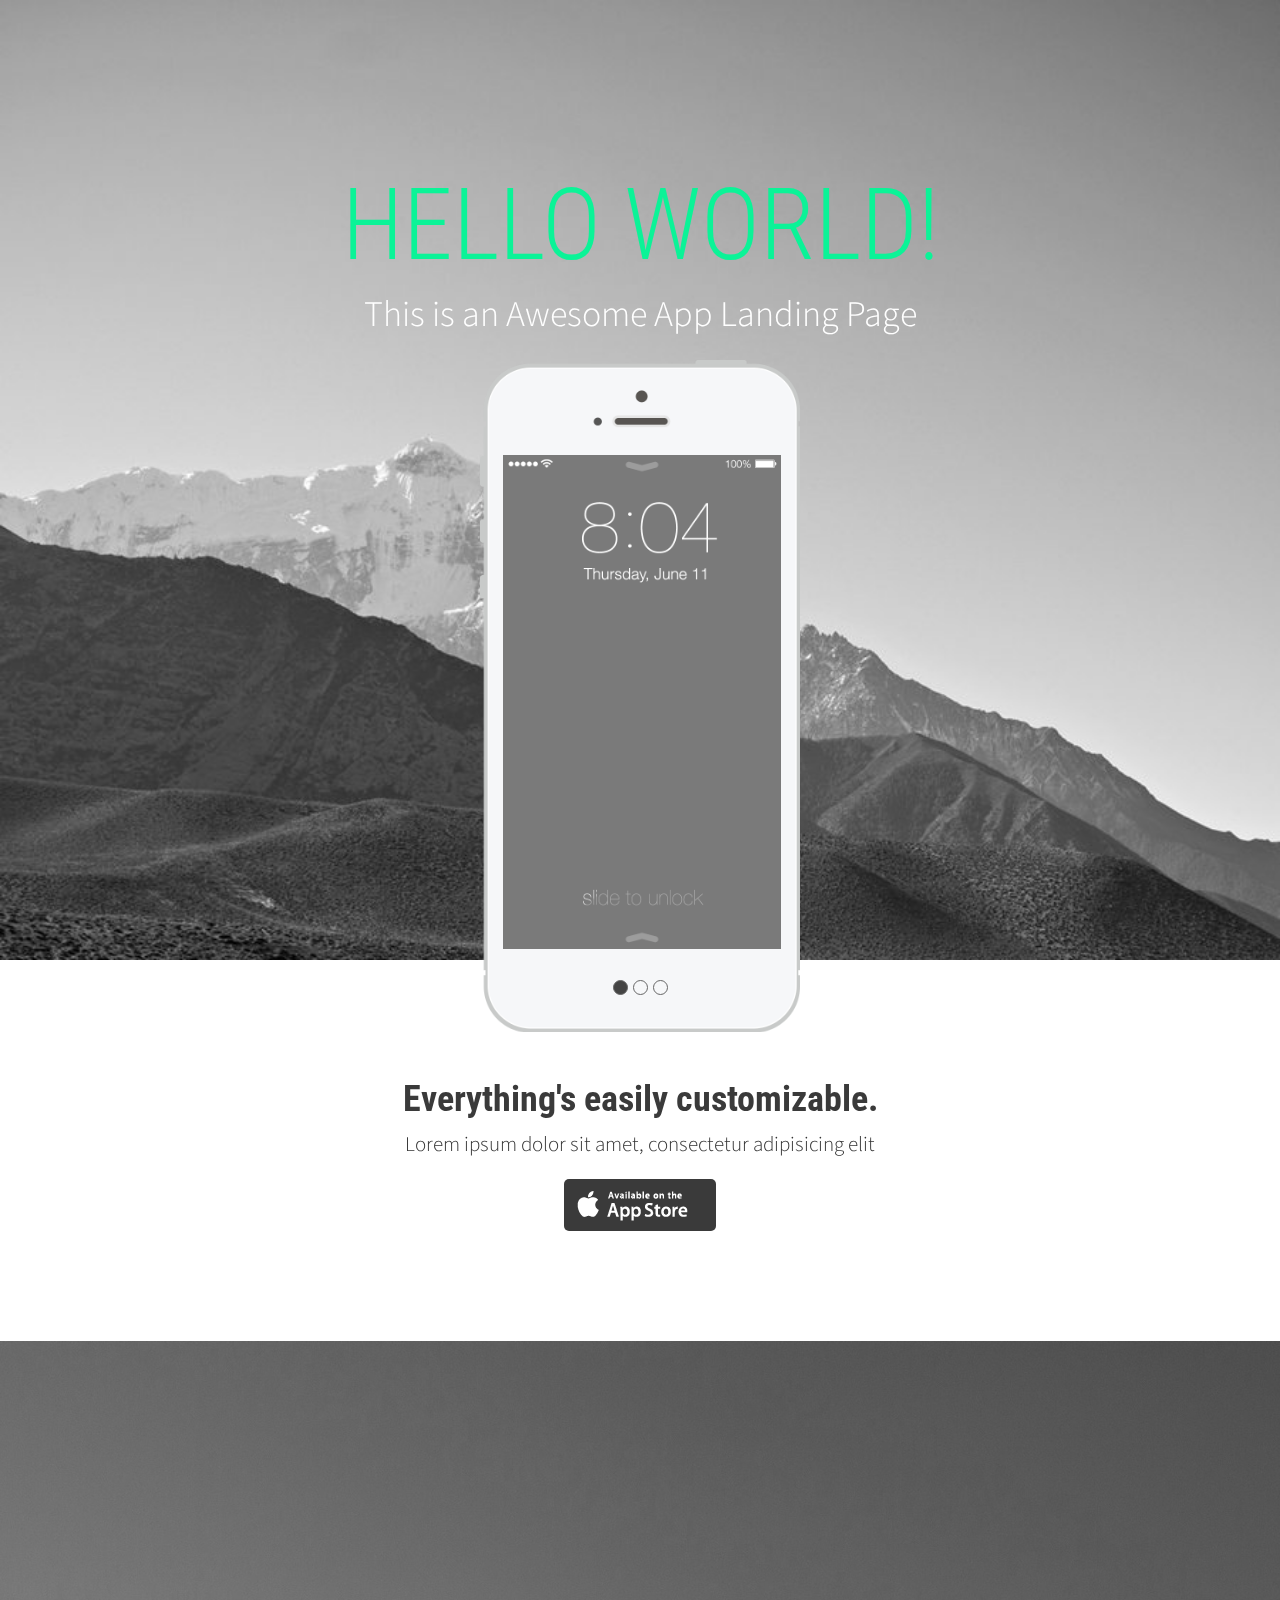
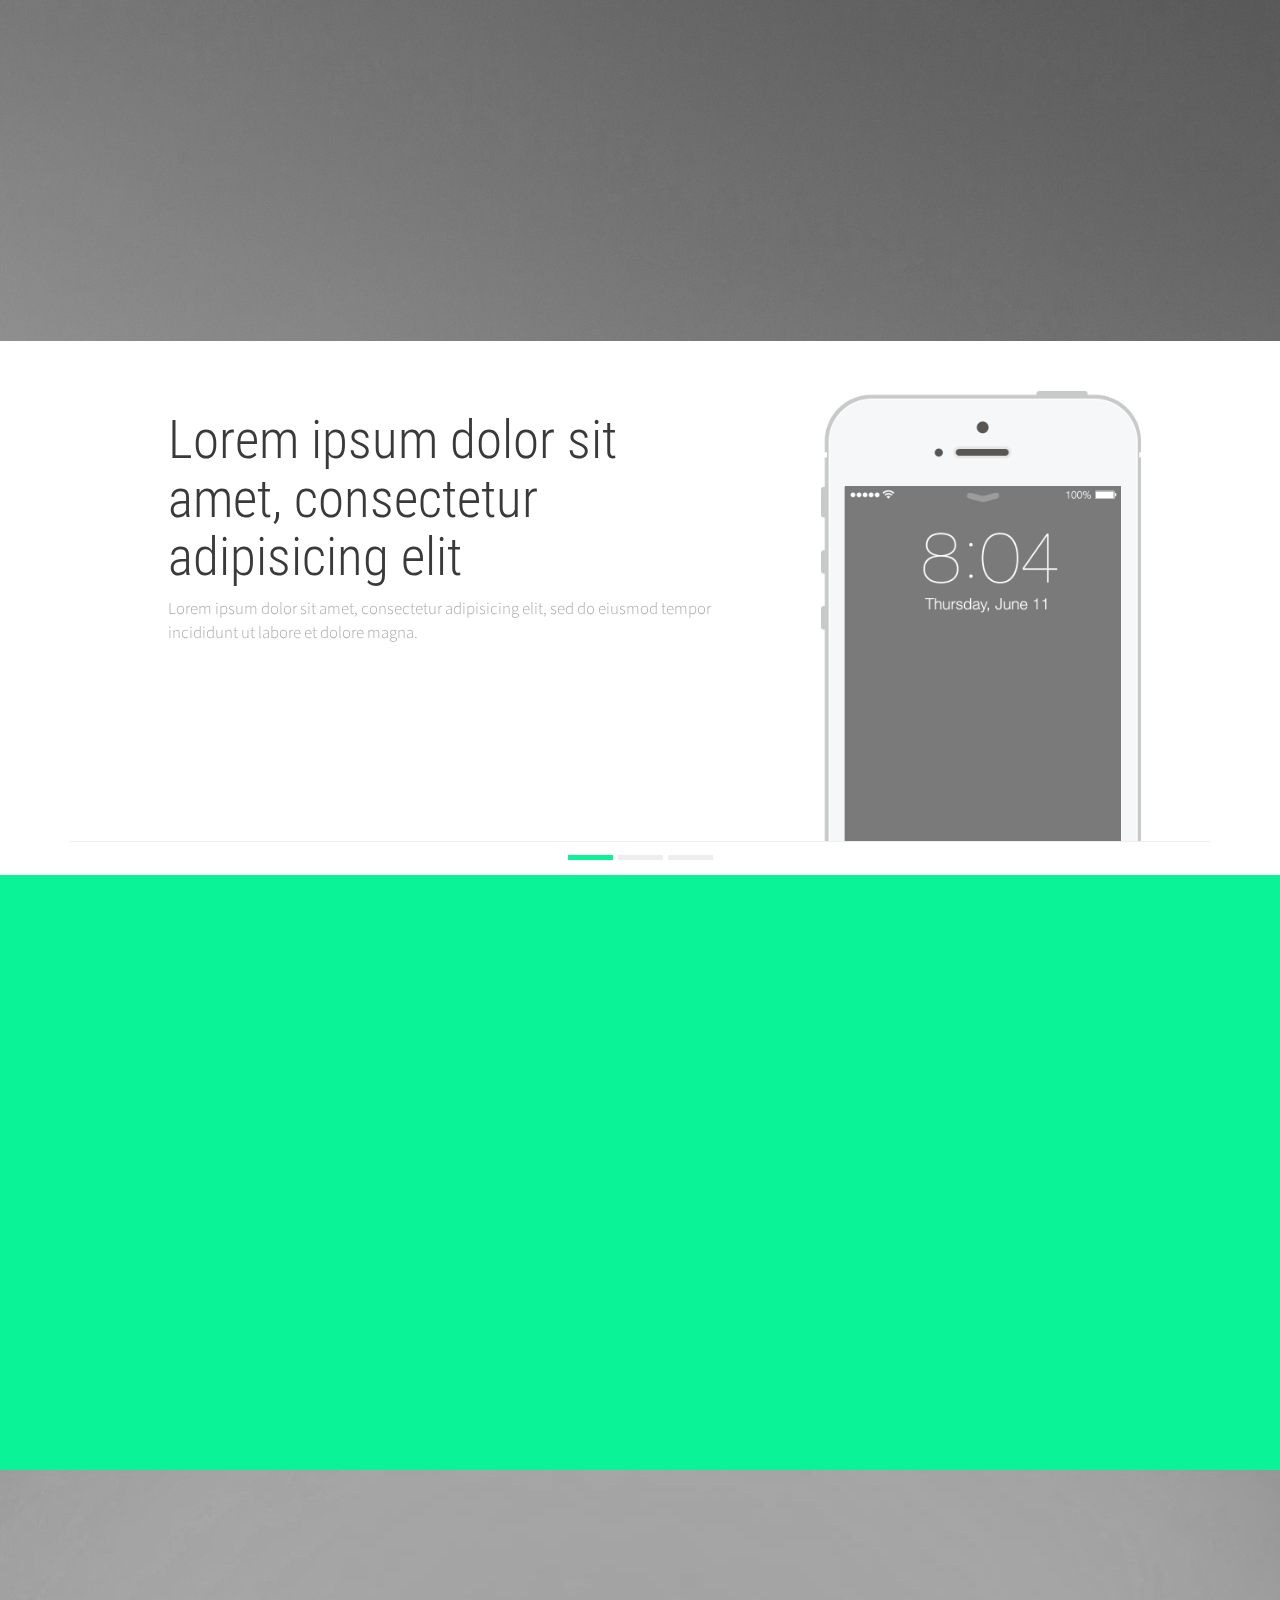
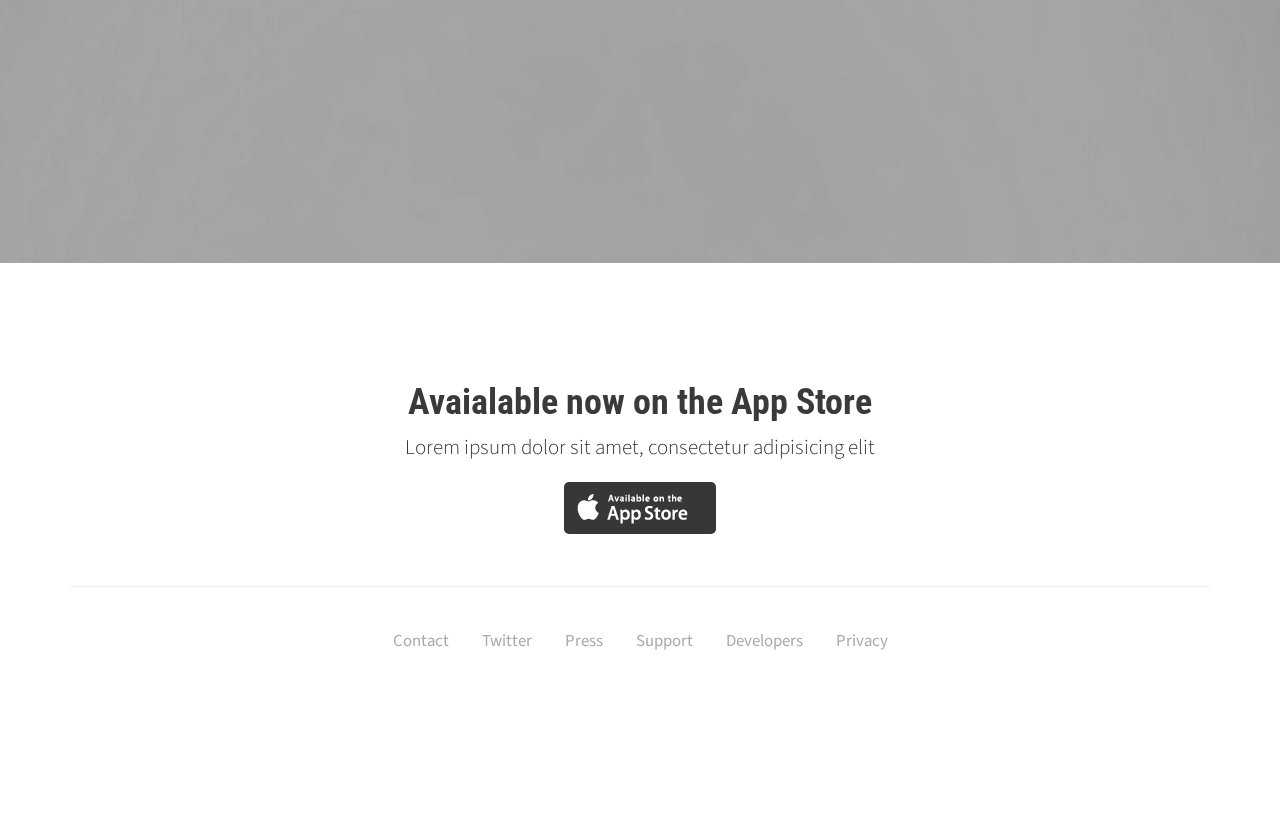
==== Template1/index.html @ 2b8a7eca "Primer commit, test de templates" ====
<!DOCTYPE html>
<html>
  <head>
    <title>Landy - Parallax App Landing Page</title>
    <meta charset="utf-8" />
    <meta content="width=device-width, initial-scale=1, maximum-scale=1, user-scalable=no" name="viewport">
    <!-- CSS 
        ================================================== -->
    <!-- Bootstrap 3-->
    <link href="css/bootstrap.min.css" rel="stylesheet" media="screen">
    <!-- Google Fonts -->
    <link href='http://fonts.googleapis.com/css?family=Source+Sans+Pro:200,300,400,600,700,900,200italic,300italic,400italic,600italic,700italic,900italic|Roboto+Condensed:300italic,400italic,700italic,400,300,700' rel='stylesheet' type='text/css'>
    <link href='http://fonts.googleapis.com/css?family=Roboto+Condensed:300italic,400italic,700italic,400,300,700' rel='stylesheet' type='text/css'>
    <!-- Template Styles -->
    <link href="css/style.css" rel="stylesheet" media="screen">
      </head>
  <body>
	  
	  <!-- NAVBAR
	      ================================================== -->
	  <nav class="navbar navbar-default" role="navigation">
	  	  <div class="container">
			  <div class="navbar-header">
			    <button type="button" class="navbar-toggle" data-toggle="collapse" data-target=".navbar-ex1-collapse">
			      <span class="sr-only">Toggle navigation</span>
			      <span class="icon-bar"></span>
			      <span class="icon-bar"></span>
			      <span class="icon-bar"></span>
			    </button>
			    
			    <!--Replace text with your app name or logo image-->
			    <a class="navbar-brand" href="#">Landy</a>
			    
			  </div>
			  <div class="collapse navbar-collapse navbar-ex1-collapse">
			    <ul class="nav navbar-nav">
			      <li><a onclick="$('header').animatescroll({padding:71});">Start</a></li>
			      <li><a onclick="$('.detail').animatescroll({padding:71});">Screens</a></li>
			      <li><a onclick="$('.features').animatescroll({padding:71});">Features</a></li>
			      <li><a onclick="$('.social').animatescroll({padding:71});">Social	</a></li>
			    </ul>
			  </div>
		  </div>
	  </nav>
	  
	  
	   <!-- HEADER
	   ================================================== -->	  
	  <header>
		 <div class="container">
			 <div class="row">
				 <div class="col-md-12">
					  <h1>Hello World!</h1>
					  <p class="lead">This is an Awesome App Landing Page</p>
					  
					  <div class="carousel-iphone">
					  	<div id="carousel-example-generic" class="carousel slide">
					    
					    <!-- Indicators -->
					    <ol class="carousel-indicators">
					      <li data-target="#carousel-example-generic" data-slide-to="0" class="active"></li>
					      <li data-target="#carousel-example-generic" data-slide-to="1"></li>
					      <li data-target="#carousel-example-generic" data-slide-to="2"></li>
					    </ol>
					  
					    <!-- Wrapper for slides -->
					    <div class="carousel-inner">
					      <div class="item active">
					        <img src="img/screenshots/app-1.png" alt="App Screen 1">
					      </div>
					      <div class="item">
					        <img src="img/screenshots/app-2.png" alt="App Screen 2">
					      </div>
					      <div class="item">
					        <img src="img/screenshots/app-3.png" alt="App Screen 3">
					      </div>
					      
					    </div>
					  </div>
					</div>
				</div>	  
			</div>    
		</div>
	 </header>
	  
	  
	  <!-- PURCHASE
	      ================================================== -->
	  <section class="purchase">
		  <div class="container">
			  <div class="row">
				  <div class="col-md-offset-2 col-md-8">
					 <h1>Everything's easily customizable.</h1>
					 	    <p class="lead">Lorem ipsum dolor sit amet, consectetur adipisicing elit</p>
					 	    <button type="button" class="app-store"></button>	
				  </div>
			  </div>
		  </div>
	  </section>
	  
	  
	  <!-- PAYOFF 
	      ================================================== -->
	  <section class="payoff">
		<div class="container">
			  <div class="row">
				  <div class="col-md-12">
					  <h1>Lorem ipsum dolor sit amet, consectetur adipisicing elit, sed do eiusmod tempor incididunt ut labore et dolore magna.</h1>
				  </div>
			  </div>
		  </div>	  
	  </section>
	  
	  
	  <!-- DETAILS 
	      ================================================== -->
	  <section class="detail">
		<div class="container">
			<div class="row">
				<div class="col-md-12">
					<div id="carousel-example-generic-2" class="carousel slide">
										
					  <!-- Wrapper for slides -->
					  <div class="carousel-inner">
					    <div class="item active">
					      	<div class="row">
					      		<div class="col-sm-12 col-md-offset-1 col-md-6">
					      			<h1>Lorem ipsum dolor sit amet, consectetur adipisicing elit</h1>
					      			<p>Lorem ipsum dolor sit amet, consectetur adipisicing elit, sed do eiusmod tempor incididunt ut labore et dolore magna.</p>
					      		</div>
					      		<div class="col-sm-12 col-md-5">
					      			<div class="app-screenshot">
					      				<img src="img/screenshots/app-1.png" class="img-responsive" alt="App Screen 1">
					      			</div>
					      		</div>
					      	</div>
					    </div>
					    <div class="item">
					    	<div class="row">
					    		<div class="col-sm-12 col-md-offset-1 col-md-6">
					    			<h1>Sed do eiusmod tempor incididunt ut labore et dolore magna.</h1>
					    			<p>Lorem ipsum dolor sit amet, consectetur adipisicing elit, sed do eiusmod tempor incididunt ut labore et dolore magna.</p>
					    		</div>
					    		<div class="col-sm-12 col-md-5">
					    			<div class="app-screenshot">
					    				<img src="img/screenshots/app-2.png" class="img-responsive" alt="App Screen 2">
					    			</div>
					    		</div>
					    	</div>
						</div>
					    <div class="item">
					      <div class="row">
					      	<div class="col-sm-12 col-md-offset-1 col-md-6">
					      		<h1>Lorem ipsum dolor sit amet, consectetur adipisicing elit</h1>
					      		<p>Lorem ipsum dolor sit amet, consectetur adipisicing elit, sed do eiusmod tempor incididunt ut labore et dolore magna.</p>
					      	</div>
					      	<div class="col-sm-12 col-md-5">
					      		<div class="app-screenshot">
					      			<img src="img/screenshots/app-3.png" class="img-responsive" alt="App Screen 3">
					      		</div>
					      	</div>
					      </div>
					    </div>
					  </div>
					
					  <!-- Indicators -->
					  <ol class="carousel-indicators">
					    <li data-target="#carousel-example-generic-2" data-slide-to="0" class="active"></li>
					    <li data-target="#carousel-example-generic-2" data-slide-to="1"></li>
					    <li data-target="#carousel-example-generic-2" data-slide-to="2"></li>
					  </ol>		
					</div>
				</div>
			</div>
		</div>
	</section>
	
	  
	  <!-- FEATURES
	      ================================================== -->
	  <section class="features">
		  <div class="container">
			  <div class="row">
				
				  <div class="col-md-4">
					  <div class="circle"><i class="icon-bookmark"></i></div>
					  <h2>Quick &amp; Easy Setup</h2>
					  <p>Lorem ipsum dolor sit amet, consectetur adipisicing elit, sed do eiusmod tempor incididunt ut labore et dolore magna.</p>
				  </div>
				
				  <div class="col-md-4">
					  <div class="circle"><i class="icon-keypad"></i></div>
					  <h2>Parallax Scrolling</h2>
					  <p>Lorem ipsum dolor sit amet, consectetur adipisicing elit, sed do eiusmod tempor incididunt ut labore et dolore magna.</p>
				  </div>
				 
				  <div class="col-md-4">
					  <div class="circle"><i class="icon-like"></i></div>
					  <h2>Responsive Design</h2>
					  <p>Lorem ipsum dolor sit amet, consectetur adipisicing elit, sed do eiusmod tempor incididunt ut labore et dolore magna.</p>
				  </div>
				  
			  </div>
		  </div>
	  </section>
	  
	
	 <!-- SOCIAL
	     ================================================== -->
	  <section class="social">
	  	<div class="container">
	  		  <div class="row">
	  			  <div class="col-md-12">
	  			  	<h2>Connect with us</h2>
	  			   	<a class="icon-facebook"></a>
	  			   	<a class="icon-twitter"></a>
	  			   	<a class="icon-google"></a>
	  			   	<a class="icon-instagram"></a>
	  			   	<a class="icon-pinterest"></a>
	  			   </div>
	  		  </div>
	  	  </div>	  
	  </section>
	  
	
	 <!-- GET IT 
	     ================================================== -->
	  <section class="get-it">
	  	<div class="container">
	  		<div class="row">
	  			<div class="col-md-12">
	  				<h1>Avaialable now on the App Store</h1>
	  				<p class="lead">Lorem ipsum dolor sit amet, consectetur adipisicing elit</p>
	  				<button type="button" class="app-store"></button>
	  			</div>
	  			<div class="col-md-12">
	  				<hr />
		  			<ul>
	                	<li><a href="#link-here">Contact</a></li>
	                	<li><a href="#link-here">Twitter</a></li>
	                	<li><a href="#link-here">Press</a></li>
	                	<li><a href="#link-here">Support</a></li>
	                	<li><a href="#link-here">Developers</a></li>
	                	<li><a href="#link-here">Privacy</a></li>
                	</ul>
	  			</div>
	  		</div>
	  	</div>
	  </section>
	  
	 
	 <!-- JAVASCRIPT
	     ================================================== -->
    <script src="js/jquery.js"></script>
    <script src="js/bootstrap.min.js"></script>
    <script src="js/animatescroll.js"></script>
    <script src="js/scripts.js"></script>
    <script src="js/retina-1.1.0.min.js"></script>
  	
</html>
---- Template1/css/style.css ----
/* 


    _/                                  _/            
   _/          _/_/_/  _/_/_/      _/_/_/  _/    _/   
  _/        _/    _/  _/    _/  _/    _/  _/    _/    
 _/        _/    _/  _/    _/  _/    _/  _/    _/     
_/_/_/_/    _/_/_/  _/    _/    _/_/_/    _/_/_/      
                                             _/       
                                        _/_/          
                                                 
											   V 1.0                                  
                                  													 
                                  													 */
@import "iconfont.css";
@import "animate.min.css";

/*-----------------------------------------------------------------------------------*/
/* GENERAL
/*-----------------------------------------------------------------------------------*/

body{
	text-align: center;
	font-family: 'Source Sans Pro', sans-serif;
}

h1,h2,h3,h4,h5,h6,.h1,.h2,.h3,.h4,.h5,.h6{
	color: #3a3a3a;
	font-weight: 700;
	font-family: 'Roboto Condensed', sans-serif;
}

p{
	font-size: 1.2em;
}

.lead{
	font-weight: 300;
}

button {
	display: inline-block;
	margin-bottom: 0;
	margin-bottom: 10px;
	padding: 6px 12px;
	border: 1px solid transparent;
	border-radius: 4px;
	border-radius: 5px;
	vertical-align: middle;
	text-align: center;
	white-space: nowrap;
	font-weight: normal;
	font-size: 14px;
	line-height: 1.428571429;
	cursor: pointer;
	-webkit-user-select: none;
	-moz-user-select: none;
	-ms-user-select: none;
	-o-user-select: none;
	user-select: none;
}

.visibility{
	visibility: hidden;
}

.animated{
	visibility: visible!important;
}

/*-----------------------------------------------------------------------------------*/
/*	KEY COLOR
/*-----------------------------------------------------------------------------------*/

/*---- Typography ----*/
header h1, 
.payoff h1,
.details .carousel,
.social a:hover{
	color: #0bf397;
}

.features p{
	color: #06b872;
}

/*---- Background ----*/
.features,
.detail .carousel-indicators .active {
	background: #0bf397;	
}
	

/*-----------------------------------------------------------------------------------*/
/* NAVBAR
/*-----------------------------------------------------------------------------------*/

nav.navbar{
	position: fixed;
	top: -72px;
	margin-bottom: 0px;
	padding: 10px 0px 10px 0px;
	width: 100%;
	border-radius: 0px;
	transition: all 0.2s;
}

.navbar-nav{
	float: right;
}

nav.navbar.fixed-to-top{
	top: 0px;
}

.navbar-default{
	border: none;
	border-bottom: 1px solid #eee;
	background: #fff;
	opacity: 0.95;
	display: none;
}

.navbar-default .navbar-nav>li>a {
	color: #aaa;
	font-size: 1.2em;
}

.navbar-default .navbar-nav>li>a:hover, .navbar-default .navbar-nav>li>a:focus{
	color: #3A3A3A;	
	cursor: pointer;
	-webkit-transition: all 300ms ease-in-out;
	-moz-transition: all 300ms ease-in-out;
	-ms-transition: all 300ms ease-in-out;
	-o-transition: all 300ms ease-in-out;
	transition: all 300ms ease-in-out;
}

.navbar-default .navbar-brand{
	color: #333333;
	text-transform: uppercase;
	font-weight: 400;
	font-size: 2em;
	font-family: 'Roboto Condensed', sans-serif;
}


/*-----------------------------------------------------------------------------------*/
/* HEADER 
/*-----------------------------------------------------------------------------------*/

header{
	padding: 150px 0px 0px 0px;
	height: 960px;
	background: url('../img/nepal.jpg');
	background-color: white!important;
	background-size: cover;
	background-repeat: no-repeat;
	color: white;
}

header h1{
	text-transform: uppercase;
	font-weight: 700;
	font-weight: 300;
	font-size: 100px;
	font-family: 'Roboto Condensed', sans-serif;
	
}

header p.lead{
	font-size: 36px;
}


header .carousel-iphone{
	margin-right: auto;
	margin-left: auto;
	width: 320px;
	height: 672px;
	background: url('../img/iphone-front.png') no-repeat;
	background-size: 100%;
	
}

header .carousel {
	position: relative;
	margin-right: auto;
	margin-left: auto;
	padding: 95px 0px 0px 4px;
	width: 282px;
}

header .carousel-indicators .active {
	width: 15px;
	height: 15px;
	background: #444444;
}

header .carousel-indicators {
	bottom: -63px;
}

header .carousel-indicators li {
	display: inline-block;
	margin: 1px;
	width: 15px;
	height: 15px;
	border: 1px solid #666666;
	border-radius: 10px;
	text-indent: -999px;
	cursor: pointer;
}

/*-----------------------------------------------------------------------------------*/
/* PURCHASE
/*-----------------------------------------------------------------------------------*/

.purchase{
	overflow: hidden;
	padding: 100px 0px 100px 0px;
	min-height: 200px;
}

.purchase button.app-store{
	width: 152px;
	height: 52px;
	background: url(../img/badge-appstore.png) #3a3a3a no-repeat 0px 5px;
	color: white;
}

/*-----------------------------------------------------------------------------------*/
/*	PAYOFF
/*-----------------------------------------------------------------------------------*/

.payoff{
	overflow: hidden;
	padding: 230px 0px 150px 0px;
	min-height: 600px;
	background: url('../img/dunes.jpg');
	background-position: center top;
	background-repeat: repeat-x;
	color: white;
}

.payoff h1{
	text-transform: uppercase;
	font-weight: 300;
	font-family: 'Roboto Condensed', sans-serif;
	font-size: 2.8em;
}

/*-----------------------------------------------------------------------------------*/
/*	DETAIL
/*-----------------------------------------------------------------------------------*/

.detail{
	overflow: hidden;
	padding: 50px 0px 0px 0px;
	min-height: 500px;
}

.detail .title{
	margin-bottom: 80px;
	text-align: center;
}

.detail .features .row{
	margin-bottom: 40px;
}

.detail .carousel h1{
	font-size: 3.8em;
}
.detail .carousel h1, .detail p{
	text-align: left;
	font-weight: 300;
}

.detail p{
	color: #aaa;
}

.detail .carousel-control{
	background: none;
}

.detail .app-screenshot{
	overflow: hidden;
	overflow: hidden;
	margin-right: auto;
	margin-left: auto;
	padding-top: 95px;
	width: 320px;
	height: 450px;
	background: url('../img/iphone-front.png') no-repeat;
	background-size: 100%;
}

.detail .app-screenshot img{
	margin-right: auto;
	margin-left: auto;
	padding-left: 4px;
	width: 280px;
}

.detail .carousel-indicators {
	position: relative;
	bottom: 0;
	left: 0;
	margin-top: 0px;
	margin-bottom: 0px;
	margin-left: 0px;
	padding: 5px;
	padding-bottom: 8px;
	width: 100%;
	border-top: 1px solid #eee;
	background: #ffffff;
}

.detail .carousel-indicators .active {
	width: 45px;
	height: 5px;
	border: none;
	border-radius: 0px;
}

.detail .carousel-indicators li {
	display: inline-block;
	margin: 1px;
	width: 45px;
	height: 5px;
	border: none;
	border-radius: 0px;
	background: #eeeeee;
	text-indent: -999px;
	cursor: pointer;
}

/*-----------------------------------------------------------------------------------*/
/*	FEATURES
/*-----------------------------------------------------------------------------------*/

.features{
	overflow: hidden;
	padding: 150px 0px 150px 0px;
	min-height: 400px;
	color: black;
}

.features p {
	font-weight: 400;
}

.features h2{
	color: #ffffff;
	text-transform: uppercase;
	font-weight: 300;
}

.features .circle{
	box-sizing: border-box;
	margin-right: auto;
	margin-left: auto;
	padding-top: 33px;
	width: 150px;
	height: 150px;
	border: 2px solid #ffffff;
	border-radius: 100%;
	text-align: center;
	
}

.features span.glyphicon, .features i{
	margin-top: 3px;
	color: #ffffff;
	font-size: 5em;
}

/*-----------------------------------------------------------------------------------*/
/*	SOCIAL
/*-----------------------------------------------------------------------------------*/

.social{
	overflow: hidden;
	padding: 80px 0px 150px 0px;
	min-height: 350px;
	background: url('../img/sea.jpg');
	background-position: center top;
	background-repeat: repeat-x;
	color: white;
}

.social h2{
	color: white;
}

.social a {
	margin-left: 10px;
	color: #FFF;
	font-size: 5em;
	transition: all 0.3s;
}

.social a:hover{
	text-decoration: none;
	cursor: pointer;
	
}

/*-----------------------------------------------------------------------------------*/
/*	GET-IT
/*-----------------------------------------------------------------------------------*/

.get-it{
	padding: 100px 0px 160px 0px;
	text-align: center;
}

.get-it button.app-store{
	width: 152px;
	height: 52px;
	background: url(../img/badge-appstore.png) #373737 no-repeat 0px 5px;
	color: white;
}

.get-it hr{
	margin-top: 3em;
	margin-bottom: 3em;
}

.get-it ul{
	list-style-type: none;
	text-align: center;
	margin: 0;
	padding: 0;
}

.get-it ul li{
	display: inline-block;
	margin-left:30px;
}

.get-it ul li:first-child{
	margin-left: 0px;
}

.get-it ul li a{
	color: #aaa;
	font-size: 1.2em;
	-webkit-transition: all 300ms ease-in-out;
	-moz-transition: all 300ms ease-in-out;
	-ms-transition: all 300ms ease-in-out;
	-o-transition: all 300ms ease-in-out;
	transition: all 300ms ease-in-out;
}

.get-it ul li a:hover{
	color: #3A3A3A;
	text-decoration: none;
	cursor: pointer;
}

/*-----------------------------------------------------------------------------------*/
/*	MEDIA QUERIES
/*-----------------------------------------------------------------------------------*/

@media (max-width:768px) {
	
	header{
		padding-bottom: 50px;
		min-height: 1000px;
		height: 100%;
	}
	
	.navbar-nav {
		float: left;
		text-align: left;
}

	
}

@media (max-width:992px) {

.detail .carousel h1, .detail p{
	text-align: center;
}

.detail p{
		margin-bottom: 60px;
}

header, .social{
	background-position-y: 0px;
	background-size: 200%;
}

.payoff{
	padding-top: 50px;
	padding-bottom: 50px;
	min-height: 200px;
}

.payoff h1{
	font-size: 24px;
}

.features .col-md-4{
	margin-bottom: 60px;
}

}

@media (max-width:480px){

	header .carousel-iphone, .detail .app-screenshot{
		width: 280px;
	}
	
	header .carousel, .detail .app-screenshot img{
		padding-top: 85px;
		width: 245px;
	}
	
	.detail .app-screenshot img{
		margin-top: -12px;
		padding-top: 0px;
	}
	
	header{
		padding-top: 30px;
		padding-bottom: 0px;
	}
	
	header h1{
		font-size: 70px;
	}
	
	.purchase{
		padding-top: 50px;
	}
	
	.features col-md-4{
		margin-bottom: 50px;
	}
	
}

@media (-webkit-min-device-pixel-ratio: 2), (min-resolution: 192dpi) { 
    /* Retina-specific stuff here */
    .purchasebutton.app-store, .get-it button.app-store{
        background: url(../img/badge-appstore@2x.png) #3a3a3a no-repeat 0px 5px;
        background-size: 98%;
    	color: white;
    }
}
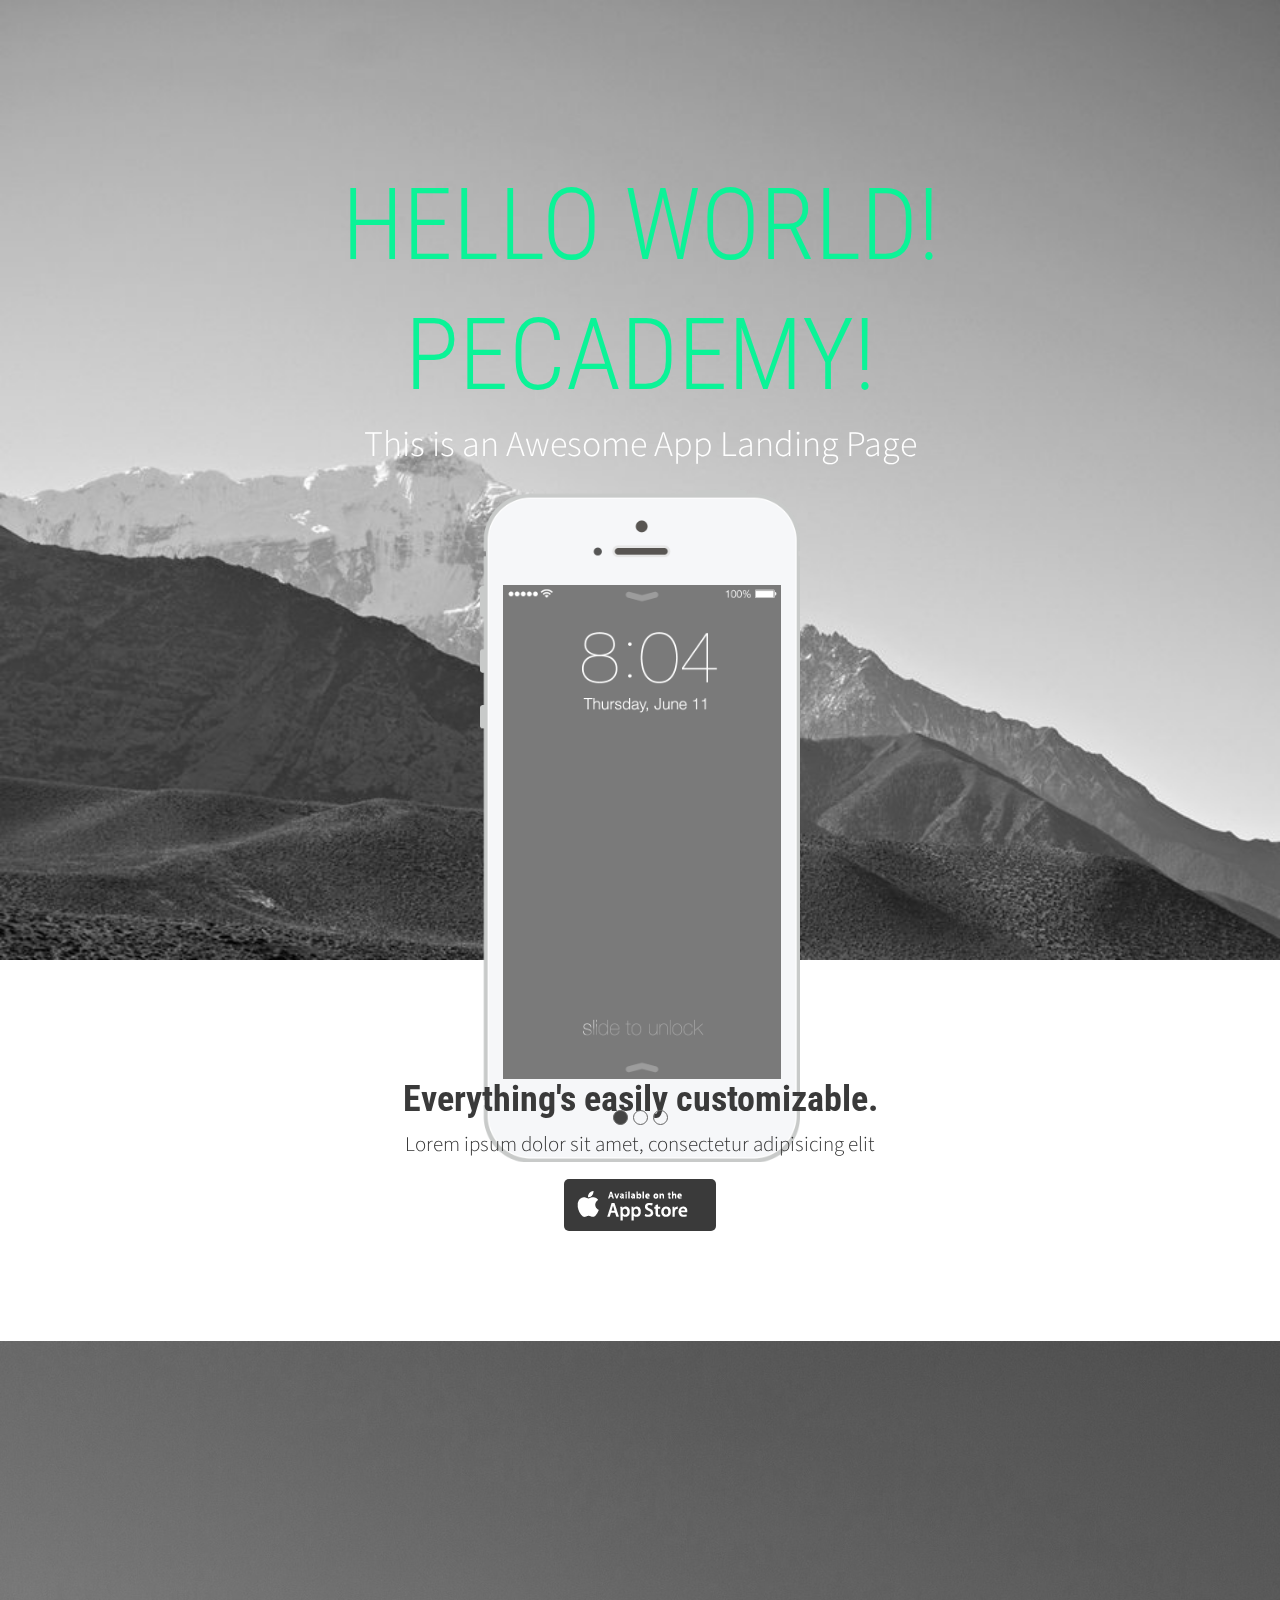
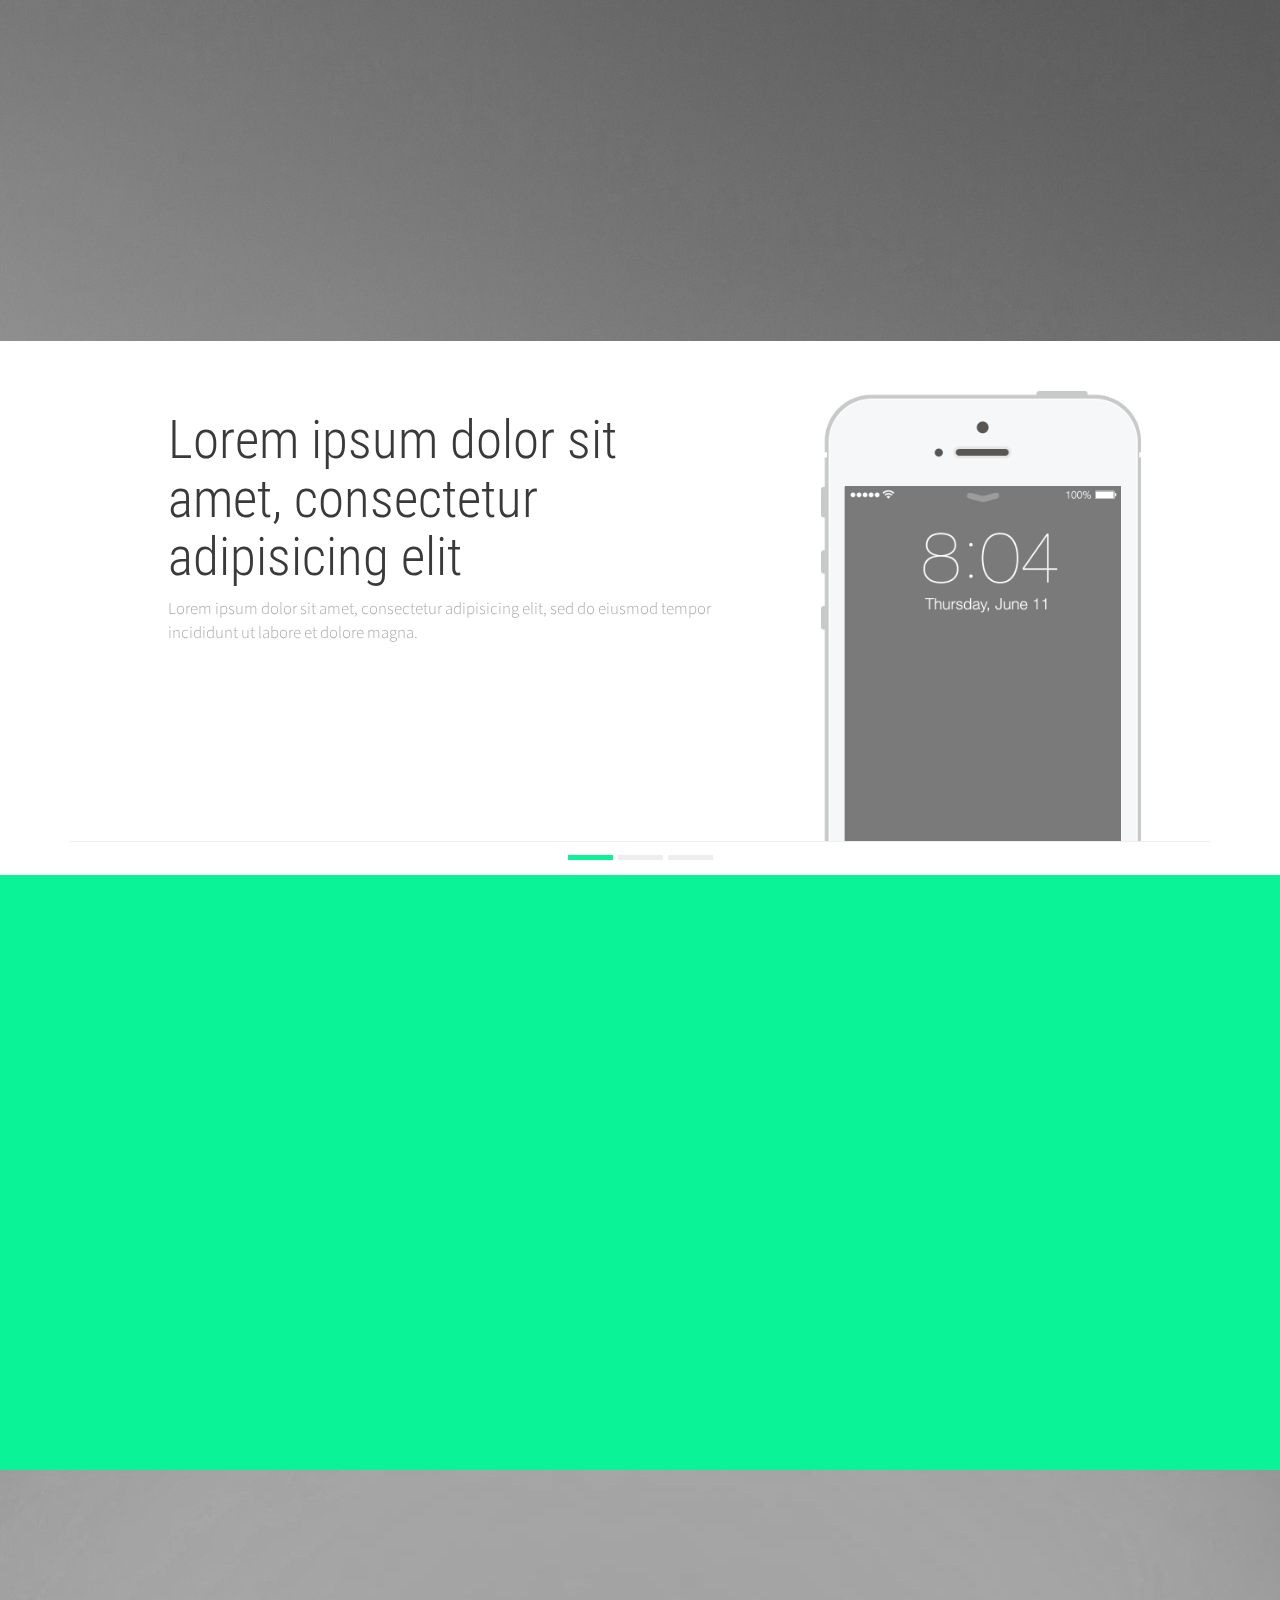
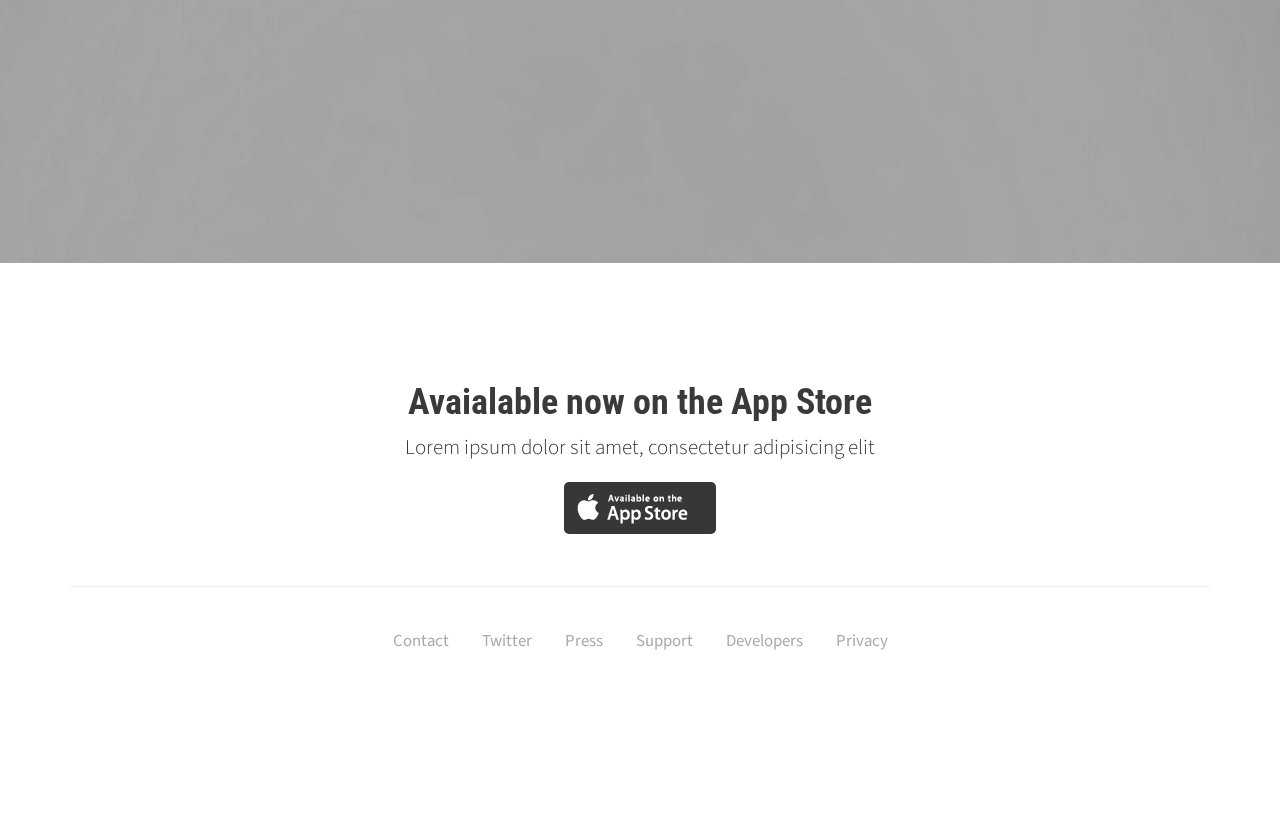
==== commit 35c2f935: "actualization de hombre" ====
--- a/Template1/index.html
+++ b/Template1/index.html
@@ -51,6 +51,7 @@
 			 <div class="row">
 				 <div class="col-md-12">
 					  <h1>Hello World!</h1>
+					  <h1>Pecademy!</h1>
 					  <p class="lead">This is an Awesome App Landing Page</p>
 					  
 					  <div class="carousel-iphone">
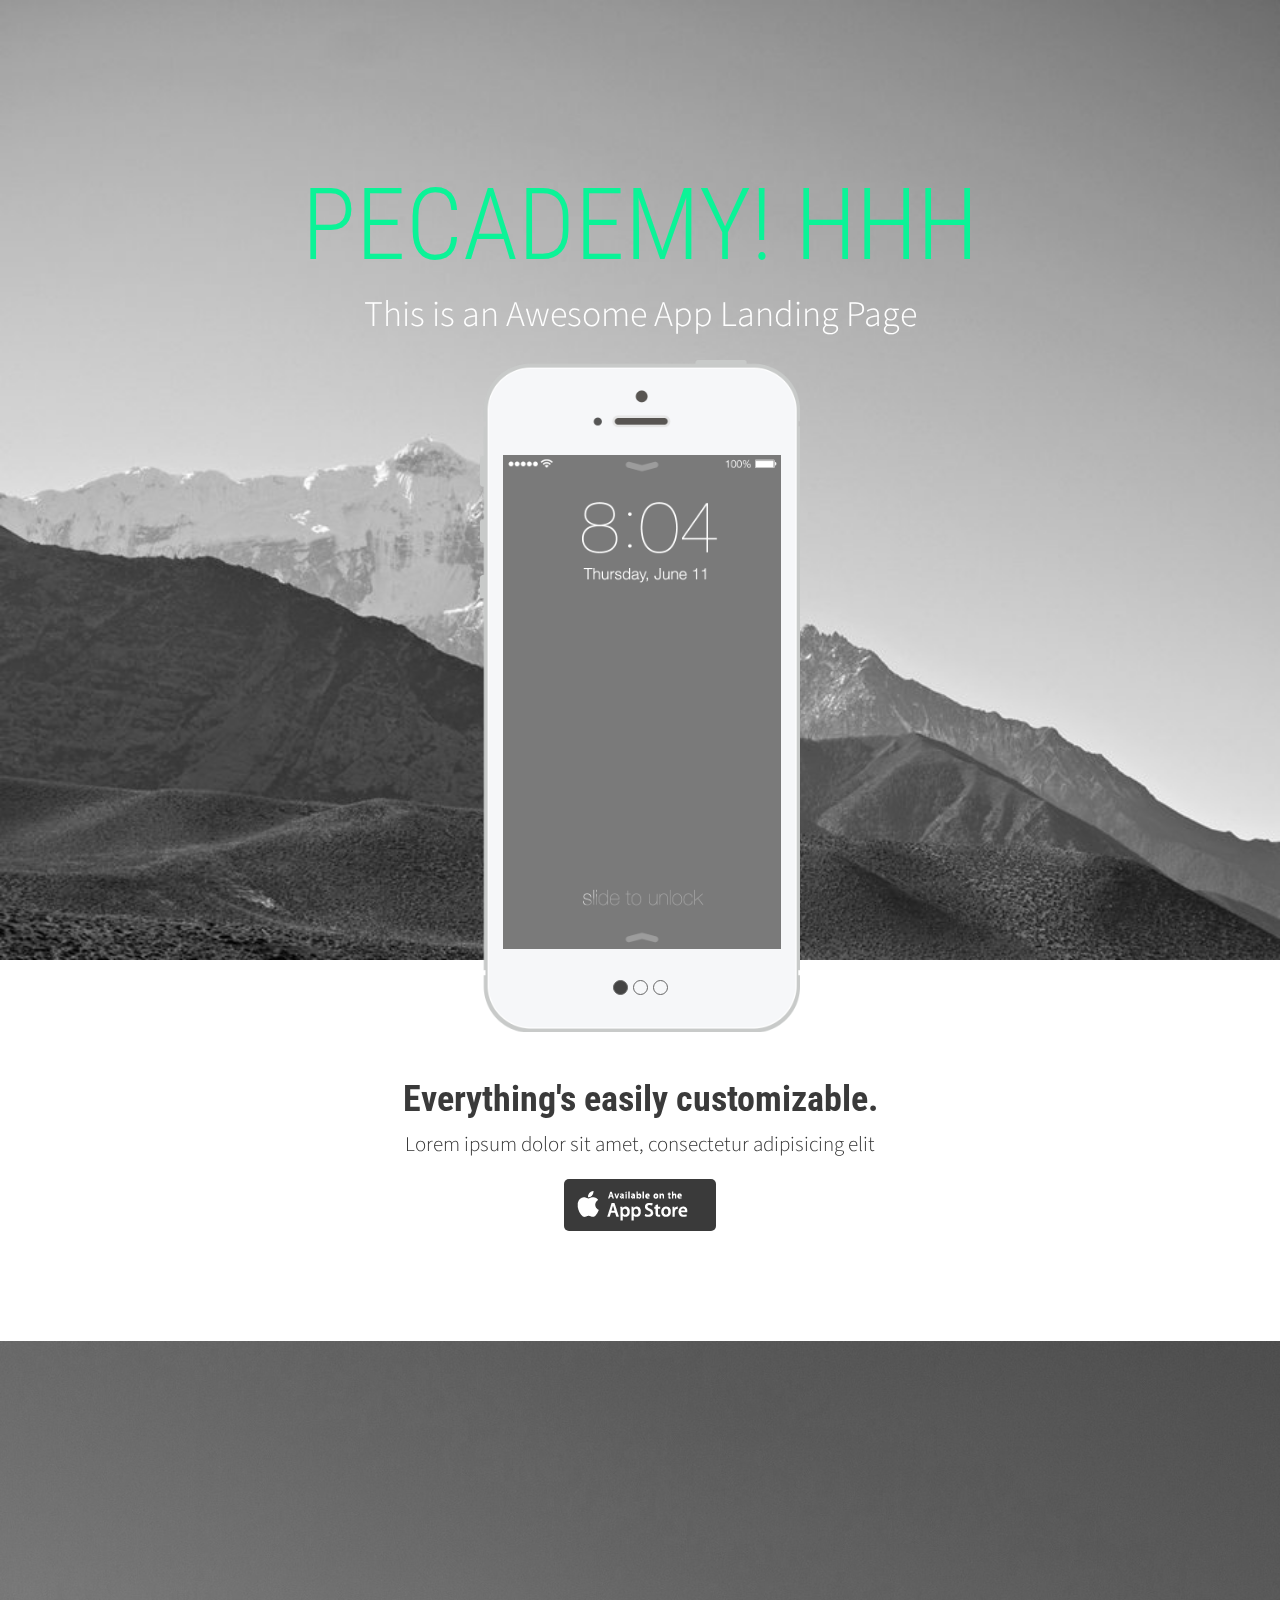
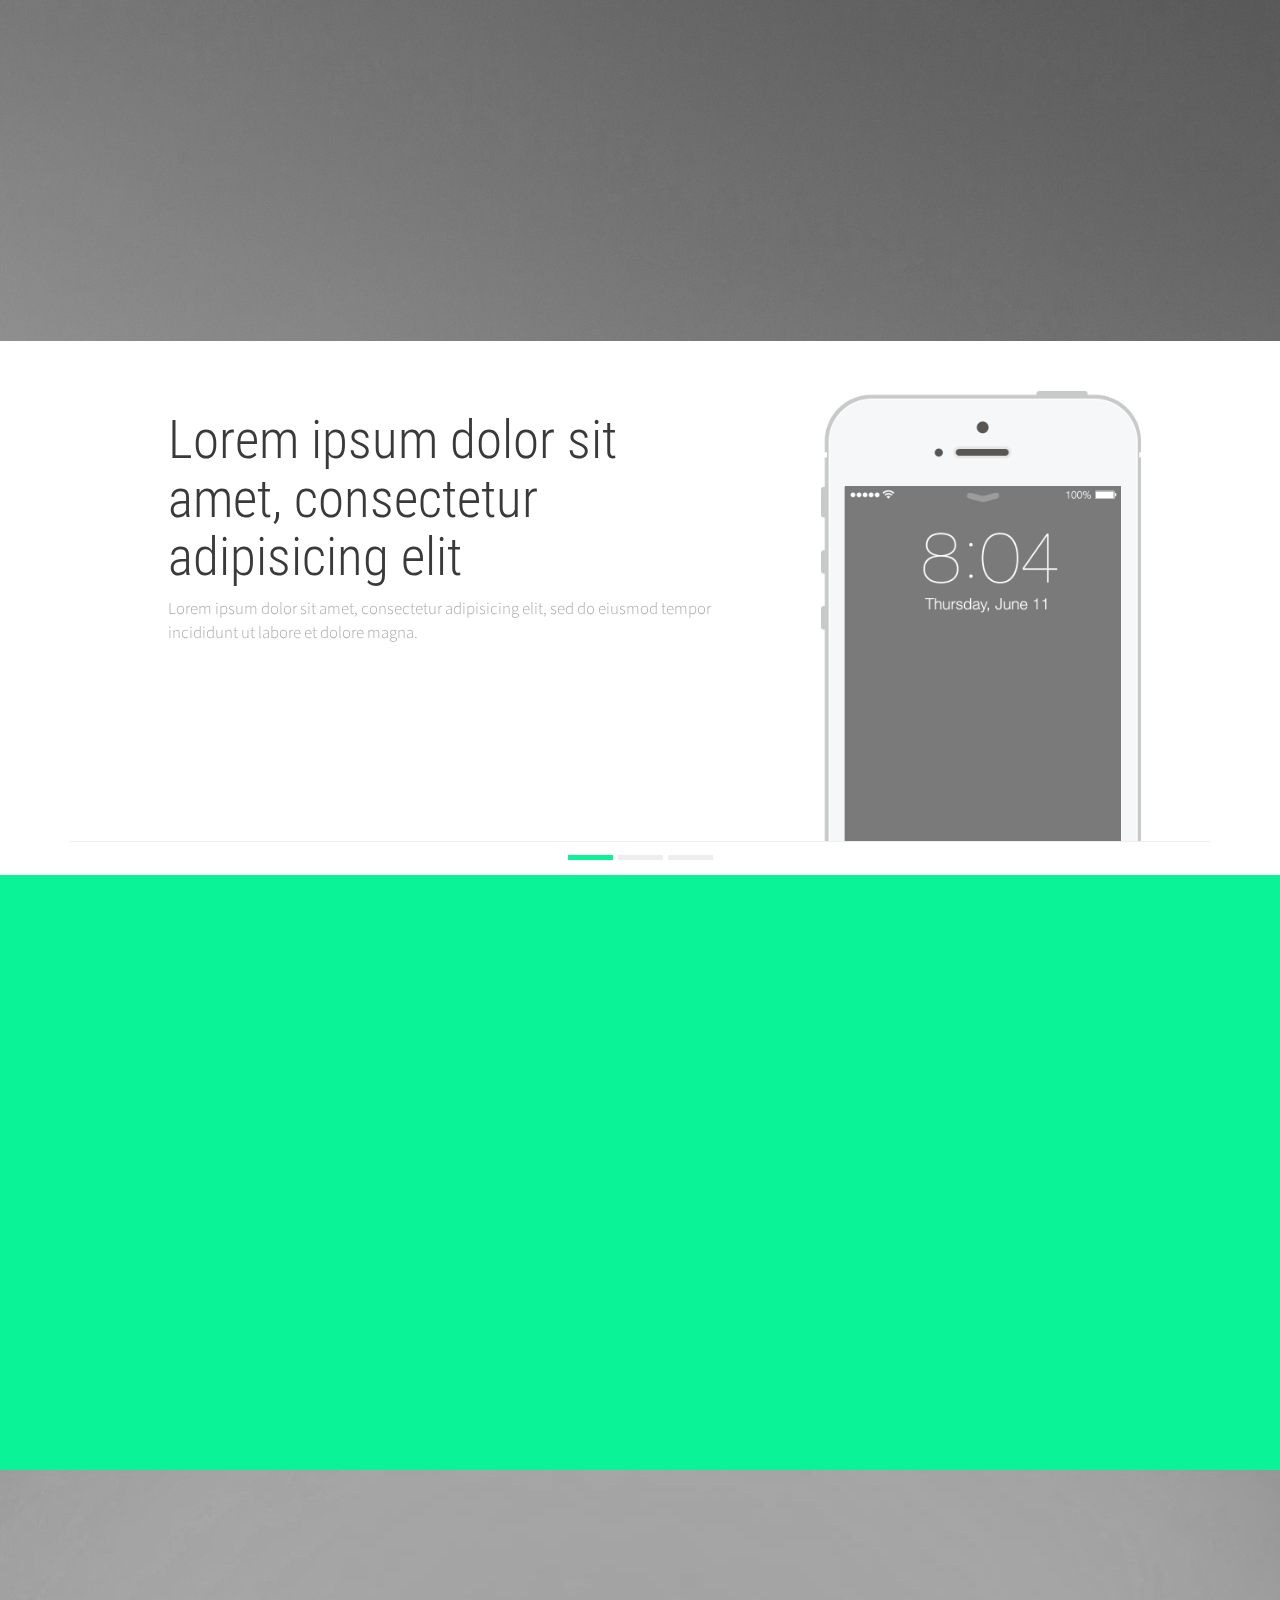
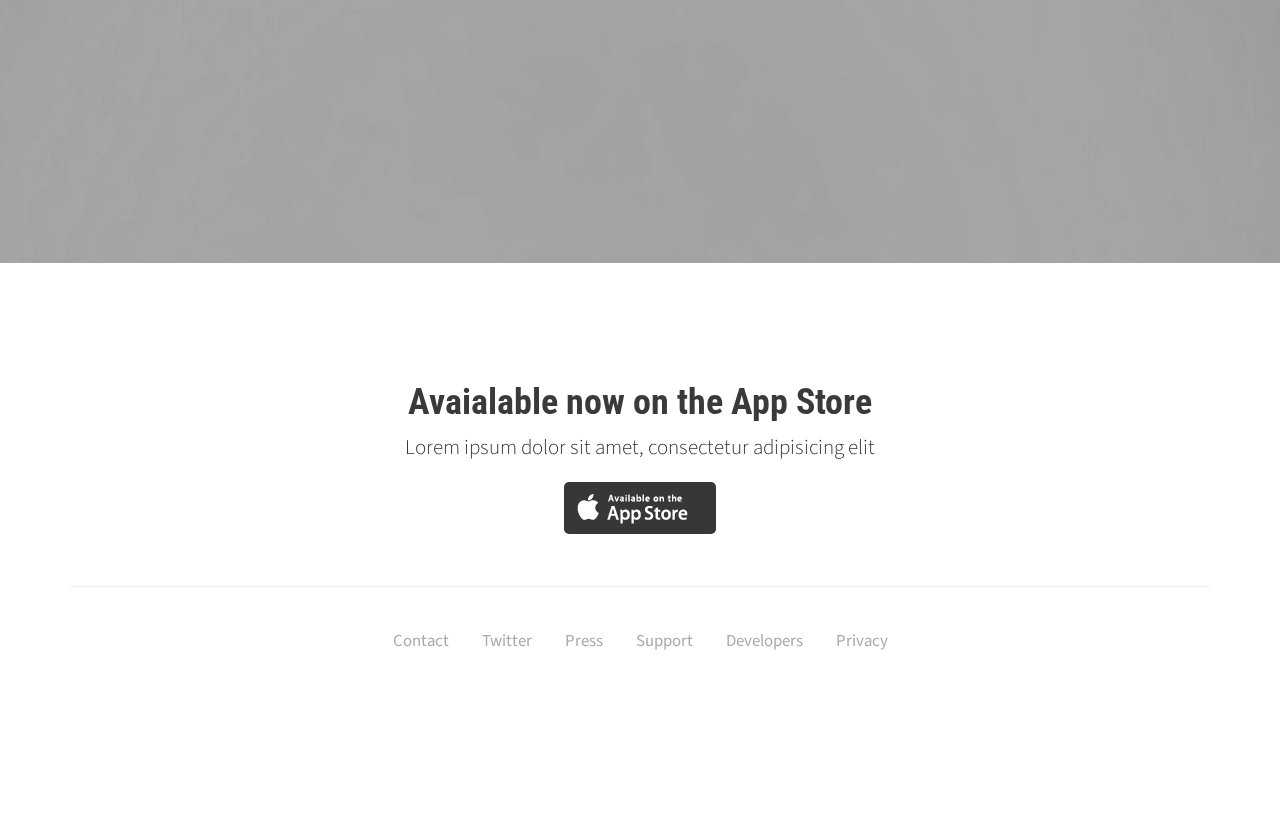
==== commit 85b2cd1d: "agrego hh para test" ====
--- a/Template1/index.html
+++ b/Template1/index.html
@@ -50,8 +50,7 @@
 		 <div class="container">
 			 <div class="row">
 				 <div class="col-md-12">
-					  <h1>Hello World!</h1>
-					  <h1>Pecademy!</h1>
+					  <h1>Pecademy!   hhh</h1>
 					  <p class="lead">This is an Awesome App Landing Page</p>
 					  
 					  <div class="carousel-iphone">
